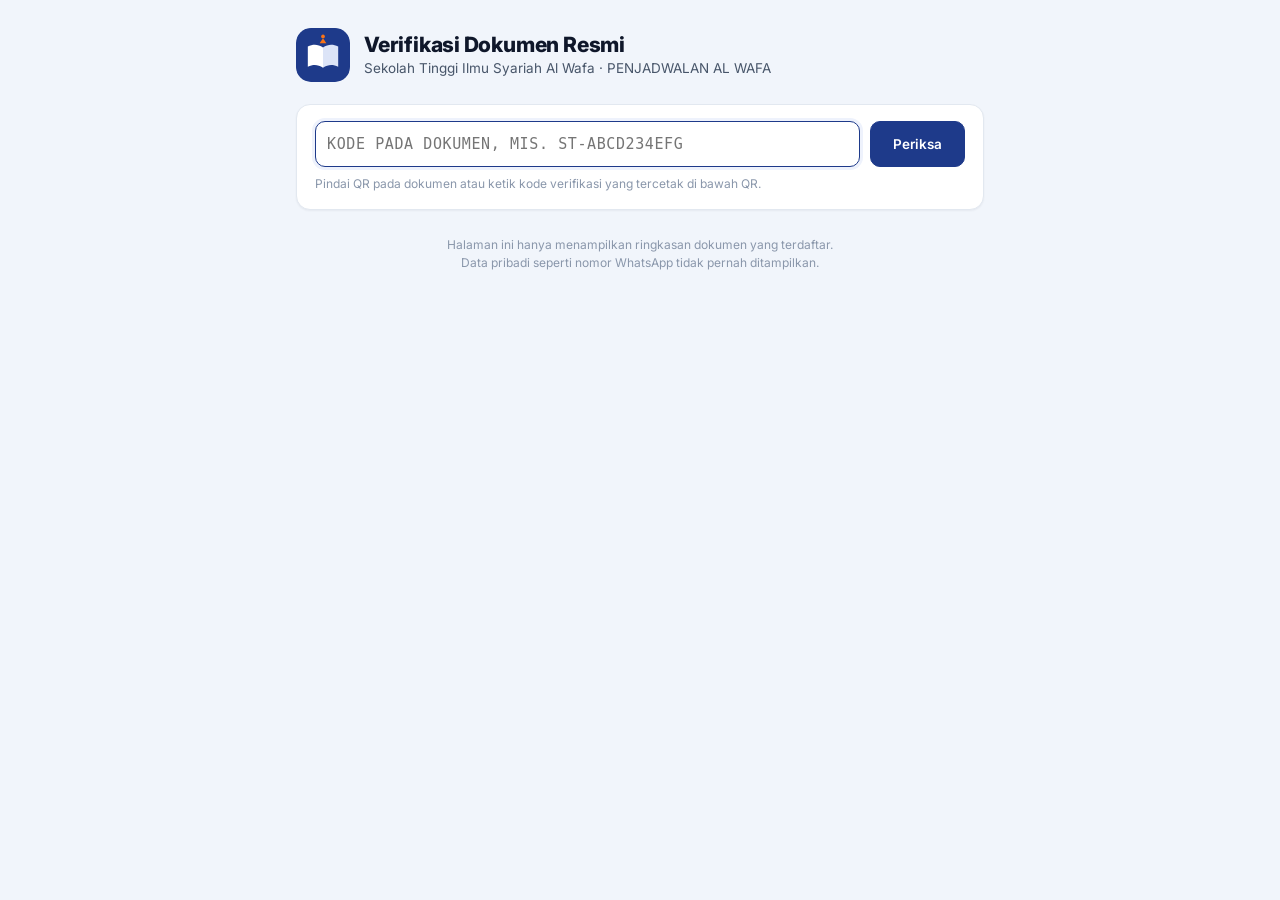
==== verifikasi.html @ 92154227 "Upload pertama PENJADWALAN AL WAFA" ====
<!doctype html>
<html lang="id">
<head>
  <meta charset="utf-8">
  <meta name="viewport" content="width=device-width, initial-scale=1, viewport-fit=cover">
  <title>Verifikasi Dokumen — PENJADWALAN AL WAFA</title>
  <meta name="description" content="Periksa keaslian dokumen resmi Sekolah Tinggi Ilmu Syariah Al Wafa melalui kode QR verifikasi.">
  <meta name="theme-color" content="#1E3A8A">
  <meta name="robots" content="noindex">
  <link rel="icon" href="assets/logo.svg" type="image/svg+xml">
  <link rel="preconnect" href="https://fonts.googleapis.com">
  <link rel="preconnect" href="https://fonts.gstatic.com" crossorigin>
  <link href="https://fonts.googleapis.com/css2?family=Inter:wght@400;500;600;700;800&display=swap" rel="stylesheet">
  <link rel="stylesheet" href="css/style.css?v=1.0.0">
  <script>try { var t = localStorage.getItem('pa:tema'); if (t) document.documentElement.setAttribute('data-theme', t); } catch (e) {}</script>
  <style>
    body { background: var(--bg); min-height: 100vh; }
    .vf-wrap { max-width: 720px; margin: 0 auto; padding: 28px 16px 60px; }
    .vf-head { display: flex; gap: 14px; align-items: center; margin-bottom: 22px; }
    .vf-head .lg { width: 54px; height: 54px; flex: none; border-radius: 15px; overflow: hidden; }
    .vf-head h1 { font-size: 21px; font-weight: 800; letter-spacing: -.01em; }
    .vf-head p { color: var(--text-2); font-size: 13.5px; }
    .vf-form { display: flex; gap: 10px; flex-wrap: wrap; }
    .vf-form .input { flex: 1 1 260px; font-family: ui-monospace, Menlo, monospace; text-transform: uppercase; letter-spacing: .04em; height: 46px; font-size: 15px; }
    .vf-form .btn { height: 46px; padding: 0 22px; }
    .vf-status { display: flex; gap: 16px; align-items: center; padding: 22px; border-radius: 16px; margin-bottom: 16px; }
    .vf-status .bulat { width: 64px; height: 64px; border-radius: 50%; display: grid; place-items: center; flex: none; }
    .vf-status .bulat svg { width: 34px; height: 34px; stroke: currentColor; fill: none; stroke-width: 2.4; stroke-linecap: round; stroke-linejoin: round; }
    .vf-status h2 { font-size: 22px; font-weight: 800; }
    .vf-status.sah { background: var(--ok-bg); border: 1px solid var(--ok-br); } .vf-status.sah .bulat { background: #16A34A; color: #fff; }
    .vf-status.tarik { background: var(--err-bg); border: 1px solid var(--err-br); } .vf-status.tarik .bulat { background: #DC2626; color: #fff; }
    .vf-status.tidak { background: var(--warn-bg); border: 1px solid var(--warn-br); } .vf-status.tidak .bulat { background: #B45309; color: #fff; }
    .vf-dl { display: grid; grid-template-columns: minmax(120px, 34%) 1fr; }
    .vf-dl > div { padding: 11px 16px; border-bottom: 1px solid var(--border); font-size: 14px; }
    .vf-dl > div:nth-child(odd) { color: var(--text-2); font-weight: 600; font-size: 13px; }
    .vf-dl > div:nth-last-child(-n+2) { border-bottom: 0; }
    .vf-hash { font-family: ui-monospace, Menlo, monospace; font-size: 11.5px; word-break: break-all; }
    .vf-drop { border: 2px dashed var(--border-2); border-radius: 14px; padding: 18px; text-align: center; cursor: pointer; transition: border-color .15s, background .15s; }
    .vf-drop:hover, .vf-drop.on { border-color: var(--primary); background: var(--primary-50); }
    .vf-foot { text-align: center; color: var(--text-3); font-size: 12px; margin-top: 26px; }
    @media (max-width: 560px) { .vf-dl { grid-template-columns: 1fr; } .vf-dl > div:nth-child(odd) { padding-bottom: 0; border-bottom: 0; } .vf-status { flex-direction: column; text-align: center; } }
  </style>
</head>
<body>
  <main class="vf-wrap">
    <div class="vf-head">
      <div class="lg" id="vf-logo"></div>
      <div><h1>Verifikasi Dokumen Resmi</h1><p id="vf-inst">Sekolah Tinggi Ilmu Syariah Al Wafa · PENJADWALAN AL WAFA</p></div>
    </div>

    <div class="card card-b" style="margin-bottom:16px">
      <form class="vf-form" id="vf-form" autocomplete="off">
        <label class="sr-only" for="vf-kode">Kode verifikasi</label>
        <input class="input" id="vf-kode" maxlength="40" placeholder="Kode pada dokumen, mis. ST-ABCD234EFG" spellcheck="false" required>
        <button class="btn btn-primary" id="vf-btn" type="submit">Periksa</button>
      </form>
      <p class="help" style="margin-top:8px">Pindai QR pada dokumen atau ketik kode verifikasi yang tercetak di bawah QR.</p>
    </div>

    <div id="vf-hasil" aria-live="polite"></div>

    <p class="vf-foot">Halaman ini hanya menampilkan ringkasan dokumen yang terdaftar.<br>Data pribadi seperti nomor WhatsApp tidak pernah ditampilkan.</p>
  </main>

  <script src="js/config.js?v=1.0.0"></script>
  <script>
  'use strict';
  (function () {
    var $ = function (s) { return document.querySelector(s); };
    var esc = function (s) { return String(s === null || s === undefined ? '' : s).replace(/[&<>"']/g, function (c) { return { '&': '&amp;', '<': '&lt;', '>': '&gt;', '"': '&quot;', "'": '&#39;' }[c]; }); };
    var IK = {
      ok: '<path d="M20 6 9 17l-5-5"/>', x: '<path d="M18 6 6 18M6 6l12 12"/>', q: '<circle cx="12" cy="12" r="9"/><path d="M9.1 9a3 3 0 0 1 5.8 1c0 2-3 3-3 3M12 17h.01"/>'
    };
    var BULAN = ['Januari', 'Februari', 'Maret', 'April', 'Mei', 'Juni', 'Juli', 'Agustus', 'September', 'Oktober', 'November', 'Desember'];
    var JENIS = { SURAT_TUGAS: 'Surat Tugas Mengajar', JADWAL_KELAS: 'Jadwal Perkuliahan Kelas', JADWAL_DOSEN: 'Jadwal Mengajar Dosen', JADWAL_SELURUH: 'Seluruh Jadwal Perkuliahan', UJIAN: 'Jadwal Ujian', ABSENSI: 'Absensi Mahasiswa', DAFTAR_HADIR: 'Daftar Hadir', PENERIMA_KITAB: 'Absensi Penerima Kitab', KALENDER: 'Kalender Akademik', TEMPLATE: 'Dokumen Template', DOKUMEN: 'Dokumen' };
    var LABEL = { dosen: 'Nama dosen', nidn: 'NIDN', prodi: 'Program studi', kelas: 'Kelas', semester: 'Semester', rombel_label: 'Rombongan belajar', kegiatan: 'Kegiatan', tanggal: 'Tanggal', jumlah: 'Jumlah', pola: 'Pola jam', jenis_ujian: 'Jenis ujian', template: 'Template' };
    var LOGO = '<svg viewBox="0 0 64 64" width="100%" height="100%" aria-hidden="true"><rect width="64" height="64" rx="16" fill="#1E3A8A"/><path d="M14 22c6-3 12-3 18 1v24c-6-4-12-4-18-1z" fill="#fff"/><path d="M50 22c-6-3-12-3-18 1v24c6-4 12-4 18-1z" fill="#DCE4F7"/><path d="M32 12l4 6h-8z" fill="#F97316"/><circle cx="32" cy="10" r="2.2" fill="#F97316"/></svg>';
    $('#vf-logo').innerHTML = LOGO;
    var url = (window.APP_CONFIG && window.APP_CONFIG.GAS_URL) || '', siap = /^https:\/\//.test(url) && !/GANTI|XXXX/.test(url), data = null;

    function ikon(n) { return '<svg viewBox="0 0 24 24" aria-hidden="true">' + IK[n] + '</svg>'; }
    function tglId(s) { if (!s) return '—'; var p = String(s).split('T'), d = p[0].split('-'); if (d.length < 3) return esc(s); var j = (p[1] || '').slice(0, 5).replace(':', '.'); return +d[2] + ' ' + BULAN[+d[1] - 1] + ' ' + d[0] + (j ? ', ' + j + ' WIB' : ''); }
    function perLabel(k) { var p = String(k || '').split(' '); return p.length === 2 ? p[1] + ' ' + p[0] : esc(k); }

    async function periksa(kode) {
      kode = String(kode || '').toUpperCase().replace(/[^A-Z0-9-]/g, '').slice(0, 40);
      var hasil = $('#vf-hasil');
      if (kode.length < 8) { hasil.innerHTML = '<div class="alert warn"><div>Kode verifikasi terlalu pendek. Periksa kembali kode pada dokumen.</div></div>'; return; }
      if (!siap) { hasil.innerHTML = '<div class="alert err"><div>Halaman verifikasi belum dikonfigurasi (GAS_URL di js/config.js).</div></div>'; return; }
      var btn = $('#vf-btn'); btn.disabled = true; btn.textContent = 'Memeriksa…';
      hasil.innerHTML = '<div class="card"><div class="empty"><div class="spin"></div><div>Memeriksa ke server…</div></div></div>';
      var r;
      try {
        var res = await fetch(url, { method: 'POST', headers: { 'Content-Type': 'text/plain;charset=utf-8' }, body: JSON.stringify({ action: 'verif.cek', data: { kode: kode } }), redirect: 'follow' });
        r = JSON.parse(await res.text());
      } catch (e) { r = { success: false, code: 'NET', message: 'Tidak dapat terhubung ke server. Periksa koneksi internet lalu coba lagi.' }; }
      btn.disabled = false; btn.textContent = 'Periksa';
      try { history.replaceState(null, '', location.pathname + '?k=' + encodeURIComponent(kode)); } catch (e) {}
      if (!r.success) {
        data = null;
        hasil.innerHTML = r.code === 'NET' ? '<div class="alert err"><div>' + esc(r.message) + '</div></div>' :
          '<div class="vf-status tidak"><div class="bulat">' + ikon('q') + '</div><div><h2>Tidak terdaftar</h2><p>' + esc(r.message) + '</p><p class="muted" style="margin-top:6px;font-size:13px">Bila dokumen ini Anda terima sebagai dokumen resmi, hubungi Bagian Administrasi Akademik untuk konfirmasi.</p></div></div>';
        return;
      }
      data = r.data;
      var d = r.data, tarik = d.status === 'DITARIK';
      if (d.instansi) $('#vf-inst').textContent = d.instansi + ' · ' + (d.aplikasi || 'PENJADWALAN AL WAFA');
      var baris = [['Jenis dokumen', esc(JENIS[d.jenis] || d.jenis)], ['Judul', '<b>' + esc(d.judul) + '</b>']];
      if (d.nomor) baris.push(['Nomor', '<span class="mono">' + esc(d.nomor) + '</span>']);
      baris.push(['Periode akademik', esc(perLabel(d.periode))], ['Diterbitkan', esc(tglId(d.dibuat))]);
      Object.keys(d.ringkasan || {}).forEach(function (k) { if (LABEL[k] && d.ringkasan[k] !== '') baris.push([LABEL[k], esc(d.ringkasan[k])]); });
      baris.push(['Kode verifikasi', '<span class="mono">' + esc(d.kode) + '</span>']);
      if (d.hash) baris.push(['Sidik berkas (SHA-256)', '<span class="vf-hash">' + esc(d.hash) + '</span>']);
      hasil.innerHTML = '<div class="vf-status ' + (tarik ? 'tarik' : 'sah') + '"><div class="bulat">' + ikon(tarik ? 'x' : 'ok') + '</div><div><h2>' + (tarik ? 'Dokumen DITARIK — tidak berlaku' : 'Dokumen SAH &amp; terdaftar') + '</h2><p>' +
        (tarik ? 'Dokumen ini pernah diterbitkan tetapi telah ditarik oleh penerbit. Jangan gunakan sebagai dasar keputusan.' : 'Dokumen ini diterbitkan resmi oleh ' + esc(d.instansi || 'Sekolah Tinggi Ilmu Syariah Al Wafa') + ' dan tercatat di sistem.') + '</p></div></div>' +
        '<div class="card" style="margin-bottom:16px"><div class="vf-dl">' + baris.map(function (b) { return '<div>' + b[0] + '</div><div>' + b[1] + '</div>'; }).join('') + '</div></div>' +
        (d.hash ? '<div class="card card-b"><b>Cocokkan berkas PDF (opsional)</b><p class="muted" style="font-size:13px;margin:4px 0 12px">Pilih berkas PDF yang Anda terima. Berkas dibaca di perangkat Anda saja (tidak diunggah) dan sidiknya dibandingkan dengan catatan resmi.</p>' +
          '<label class="vf-drop" id="vf-drop"><input type="file" id="vf-file" accept="application/pdf" hidden><span id="vf-drop-t">Klik atau seret berkas PDF ke sini</span></label><div id="vf-cocok" style="margin-top:12px"></div></div>' : '');
      if (d.hash) pasangCocok();
    }

    function pasangCocok() {
      var drop = $('#vf-drop'), inp = $('#vf-file');
      inp.onchange = function () { if (inp.files[0]) cocokkan(inp.files[0]); };
      ['dragenter', 'dragover'].forEach(function (ev) { drop.addEventListener(ev, function (e) { e.preventDefault(); drop.classList.add('on'); }); });
      ['dragleave', 'drop'].forEach(function (ev) { drop.addEventListener(ev, function (e) { e.preventDefault(); drop.classList.remove('on'); }); });
      drop.addEventListener('drop', function (e) { var f = e.dataTransfer.files[0]; if (f) cocokkan(f); });
    }
    async function cocokkan(f) {
      var out = $('#vf-cocok');
      if (!window.crypto || !crypto.subtle) { out.innerHTML = '<div class="alert warn"><div>Peramban ini tidak mendukung pemeriksaan sidik berkas.</div></div>'; return; }
      out.innerHTML = '<span class="spin spin-sm"></span> Menghitung sidik…';
      var buf = await f.arrayBuffer(), h = await crypto.subtle.digest('SHA-256', buf);
      var hex = Array.prototype.map.call(new Uint8Array(h), function (b) { return ('0' + b.toString(16)).slice(-2); }).join('');
      var sama = data && hex === String(data.hash).toLowerCase();
      out.innerHTML = sama ? '<div class="alert ok"><div><b>Berkas identik dengan dokumen resmi.</b><br><span class="vf-hash">' + hex + '</span></div></div>'
        : '<div class="alert err"><div><b>Berkas tidak identik.</b> Isi berkas berbeda dari dokumen resmi yang tercatat (mungkin sudah diubah, dicetak ulang, atau versi lain).<br><span class="vf-hash">' + hex + '</span></div></div>';
      $('#vf-drop-t').textContent = f.name;
    }

    $('#vf-form').addEventListener('submit', function (e) { e.preventDefault(); periksa($('#vf-kode').value); });
    var k = new URLSearchParams(location.search).get('k');
    if (k) { $('#vf-kode').value = k; periksa(k); } else $('#vf-kode').focus();
  })();
  </script>
</body>
</html>
---- css/style.css ----
/* =====================================================================
   PENJADWALAN AL WAFA — Sistem Desain
   Biru tua utama (#1E3A8A), aksen oranye logo, mode terang & gelap.
   ===================================================================== */
:root {
  --primary: #1E3A8A; --primary-h: #172F6E; --primary-2: #2B4BA8; --primary-50: #EEF2FC; --primary-100: #DCE4F7; --on-primary: #FFFFFF;
  --accent: #F97316; --accent-h: #EA580C; --accent-50: #FFF4EB; --accent-100: #FFE2C9;
  --bg: #F1F5FB; --surface: #FFFFFF; --surface-2: #F7F9FC; --surface-3: #EEF2F8;
  --border: #E2E8F0; --border-2: #CBD5E1;
  --text: #0F172A; --text-2: #475569; --text-3: #8A97AB;
  --ok: #15803D; --ok-bg: #DCFCE7; --ok-br: #86EFAC;
  --warn: #B45309; --warn-bg: #FEF3C7; --warn-br: #FCD34D;
  --err: #B91C1C; --err-bg: #FEE2E2; --err-br: #FCA5A5;
  --info: #1D4ED8; --info-bg: #DBEAFE;
  --radius: 14px; --radius-sm: 9px; --radius-xs: 6px;
  --shadow-sm: 0 1px 2px rgba(15, 23, 42, .05);
  --shadow: 0 1px 2px rgba(15, 23, 42, .05), 0 2px 8px rgba(15, 23, 42, .05);
  --shadow-lg: 0 10px 40px rgba(15, 23, 42, .18);
  --sb-w: 264px; --tb-h: 62px;
  --font: 'Inter', system-ui, -apple-system, 'Segoe UI', Roboto, sans-serif;
  --arab: 'Amiri', 'Noto Naskh Arabic', 'Traditional Arabic', serif;
  color-scheme: light;
}
@media (prefers-color-scheme: dark) {
  :root:not([data-theme="light"]) {
    --primary: #6E8EF5; --primary-h: #89A3F7; --primary-2: #5B7BE8; --primary-50: #1A2440; --primary-100: #22305A; --on-primary: #0B1020;
    --accent: #FB923C; --accent-h: #FDBA74; --accent-50: #2A1D12; --accent-100: #3A2617;
    --bg: #0B1120; --surface: #121A2C; --surface-2: #161F33; --surface-3: #1C273E;
    --border: #253149; --border-2: #33415E;
    --text: #E5EAF3; --text-2: #A8B3C7; --text-3: #6E7B93;
    --ok: #4ADE80; --ok-bg: #12301F; --ok-br: #1F6B3C; --warn: #FBBF24; --warn-bg: #33270C; --warn-br: #6B5112; --err: #F87171; --err-bg: #3A1515; --err-br: #7F2A2A; --info: #93B4FF; --info-bg: #1A2747;
    --shadow: 0 1px 2px rgba(0, 0, 0, .3), 0 2px 8px rgba(0, 0, 0, .25); --shadow-lg: 0 10px 40px rgba(0, 0, 0, .55);
    color-scheme: dark;
  }
}
:root[data-theme="dark"] {
  --primary: #6E8EF5; --primary-h: #89A3F7; --primary-2: #5B7BE8; --primary-50: #1A2440; --primary-100: #22305A; --on-primary: #0B1020;
  --accent: #FB923C; --accent-h: #FDBA74; --accent-50: #2A1D12; --accent-100: #3A2617;
  --bg: #0B1120; --surface: #121A2C; --surface-2: #161F33; --surface-3: #1C273E;
  --border: #253149; --border-2: #33415E;
  --text: #E5EAF3; --text-2: #A8B3C7; --text-3: #6E7B93;
  --ok: #4ADE80; --ok-bg: #12301F; --ok-br: #1F6B3C; --warn: #FBBF24; --warn-bg: #33270C; --warn-br: #6B5112; --err: #F87171; --err-bg: #3A1515; --err-br: #7F2A2A; --info: #93B4FF; --info-bg: #1A2747;
  --shadow: 0 1px 2px rgba(0, 0, 0, .3), 0 2px 8px rgba(0, 0, 0, .25); --shadow-lg: 0 10px 40px rgba(0, 0, 0, .55);
  color-scheme: dark;
}

*, *::before, *::after { box-sizing: border-box; }
html, body { margin: 0; padding: 0; }
body { font-family: var(--font); font-size: 14px; line-height: 1.5; color: var(--text); background: var(--bg); -webkit-font-smoothing: antialiased; overflow-x: hidden; }
a { color: var(--primary); text-decoration: none; }
a:hover { text-decoration: underline; }
h1, h2, h3, h4 { margin: 0; line-height: 1.25; letter-spacing: -.01em; }
p { margin: 0; }
button, input, select, textarea { font: inherit; color: inherit; }
img, svg { vertical-align: middle; }
.arab, [lang="ar"] { font-family: var(--arab); direction: rtl; unicode-bidi: isolate; font-size: 1.08em; }
.mono { font-family: ui-monospace, 'SFMono-Regular', Menlo, Consolas, monospace; font-size: .92em; }
.muted { color: var(--text-2); } .faint { color: var(--text-3); }
.hidden { display: none !important; }
.nowrap { white-space: nowrap; }
.right { text-align: right; } .center { text-align: center; }
.ic { width: 18px; height: 18px; flex: none; stroke: currentColor; fill: none; stroke-width: 1.9; stroke-linecap: round; stroke-linejoin: round; }
.ic-sm { width: 15px; height: 15px; } .ic-lg { width: 22px; height: 22px; }
.sr-only { position: absolute; width: 1px; height: 1px; overflow: hidden; clip: rect(0 0 0 0); }

/* ---------------- Splash & Login ---------------- */
#splash { position: fixed; inset: 0; display: grid; place-items: center; background: var(--bg); z-index: 200; }
.splash-in { text-align: center; color: var(--text-2); }
.spin { width: 34px; height: 34px; border-radius: 50%; border: 3px solid var(--primary-100); border-top-color: var(--primary); animation: spin .8s linear infinite; margin: 0 auto 14px; }
.spin-sm { width: 16px; height: 16px; border-width: 2px; margin: 0; display: inline-block; vertical-align: -3px; }
@keyframes spin { to { transform: rotate(360deg); } }

#login { position: fixed; inset: 0; display: flex; align-items: center; background: #24407e url('../assets/login-bg.jpg') center right / cover no-repeat; overflow: auto; }
#login::before { content: ''; position: absolute; inset: 0; background: linear-gradient(90deg, rgba(15, 30, 70, .55), rgba(15, 30, 70, .05) 60%); }
.login-card { position: relative; width: min(430px, calc(100% - 32px)); margin: 24px 6vw; padding: 34px 30px 26px; border-radius: 28px; background: rgba(244, 246, 250, .90); backdrop-filter: blur(14px); -webkit-backdrop-filter: blur(14px); box-shadow: 0 20px 60px rgba(10, 20, 50, .35); text-align: center; color: #0F172A; }
.login-logo { width: 66px; height: 66px; border-radius: 18px; margin: 0 auto 14px; background: linear-gradient(160deg, #2747A8, #1E3A8A); display: grid; place-items: center; box-shadow: 0 8px 20px rgba(30, 58, 138, .35); border: 3px solid #fff; overflow: hidden; }
.login-logo img { width: 100%; height: 100%; object-fit: cover; }
.login-logo .ic { width: 32px; height: 32px; color: #fff; }
.login-pill { display: inline-flex; gap: 8px; align-items: center; padding: 5px 14px; border-radius: 99px; background: #fff; font-size: 11.5px; font-weight: 600; letter-spacing: .06em; color: #1F2937; }
.login-pill i { width: 7px; height: 7px; border-radius: 50%; background: #10B981; }
.login-card h1 { margin: 12px 0 4px; font-size: 27px; font-weight: 800; letter-spacing: -.02em; color: #0F172A; }
.login-card .sub { color: #334155; margin-bottom: 22px; }
.login-field { position: relative; margin-bottom: 14px; }
.login-field .ic { position: absolute; left: 18px; top: 50%; transform: translateY(-50%); color: #64748B; }
.login-field input { width: 100%; height: 54px; border-radius: 99px; border: 1px solid #E2E8F0; background: #fff; padding: 0 50px; font-size: 15px; color: #0F172A; outline: none; transition: border .15s, box-shadow .15s; }
.login-field input:focus { border-color: #2563EB; box-shadow: 0 0 0 4px rgba(37, 99, 235, .15); }
.login-eye { position: absolute; right: 12px; top: 50%; transform: translateY(-50%); background: none; border: 0; padding: 6px; color: #64748B; cursor: pointer; }
.login-row { display: flex; justify-content: space-between; align-items: center; font-size: 13px; margin: 4px 4px 18px; color: #334155; }
.login-row label { display: flex; gap: 8px; align-items: center; cursor: pointer; }
.login-row a { font-weight: 600; color: #1E3A8A; }
.login-btn { width: 100%; height: 54px; border: 0; border-radius: 99px; background: #1D5BD8; color: #fff; font-size: 16px; font-weight: 700; display: flex; align-items: center; justify-content: center; gap: 8px; cursor: pointer; box-shadow: 0 8px 22px rgba(29, 91, 216, .35); transition: transform .1s, background .15s; }
.login-btn:hover { background: #174BB4; } .login-btn:active { transform: scale(.99); } .login-btn:disabled { opacity: .7; cursor: wait; }
.login-msg { min-height: 20px; margin: 10px 0 0; font-size: 13px; color: #B91C1C; }
.login-foot { border-top: 1px solid #E2E8F0; margin-top: 20px; padding-top: 16px; font-size: 12.5px; color: #475569; }
.login-foot b { font-weight: 500; color: #1F2937; }

/* ---------------- Shell ---------------- */
#shell { min-height: 100vh; }
#sidebar { position: fixed; top: 0; left: 0; bottom: 0; width: var(--sb-w); background: var(--surface); border-right: 1px solid var(--border); display: flex; flex-direction: column; z-index: 40; transition: transform .2s ease, width .2s ease; }
.sb-brand { display: flex; align-items: center; gap: 11px; height: 72px; padding: 0 16px 0 18px; border-bottom: 1px solid var(--border); flex: none; }
.sb-logo { width: 40px; height: 40px; border-radius: 11px; background: var(--primary); color: #fff; display: grid; place-items: center; flex: none; overflow: hidden; }
.sb-logo img { width: 100%; height: 100%; object-fit: cover; }
.sb-logo .ic { width: 22px; height: 22px; }
.sb-title { line-height: 1.15; min-width: 0; }
.sb-title b { display: block; font-size: 15px; font-weight: 800; color: var(--primary); letter-spacing: -.01em; }
.sb-title span { font-size: 11.5px; color: var(--text-2); }
.sb-toggle { margin-left: auto; }
.sb-nav { flex: 1; overflow-y: auto; padding: 12px 12px 20px; scrollbar-width: thin; }
.sb-agenda { display: flex; align-items: center; gap: 10px; padding: 11px 12px; border-radius: 11px; background: var(--accent-50); color: var(--accent-h); font-weight: 600; margin-bottom: 8px; cursor: pointer; border: 1px solid transparent; width: 100%; text-align: left; }
.sb-agenda.on { border-color: var(--accent); }
.sb-agenda .cnt { margin-left: auto; min-width: 22px; height: 22px; border-radius: 11px; background: #C2410C; color: #fff; font-size: 11.5px; display: grid; place-items: center; padding: 0 6px; }
.sb-group { font-size: 11px; font-weight: 700; letter-spacing: .08em; color: var(--text-3); padding: 16px 10px 6px; text-transform: uppercase; }
.sb-item { display: flex; align-items: center; gap: 11px; width: 100%; padding: 9px 12px; border: 0; background: none; border-radius: 10px; color: var(--text); cursor: pointer; text-align: left; font-size: 14px; }
.sb-item:hover { background: var(--surface-3); }
.sb-item.on { background: var(--primary-50); color: var(--primary); font-weight: 600; }
.sb-item .chev { margin-left: auto; transition: transform .15s; }
.sb-item.open .chev { transform: rotate(180deg); }
.sb-sub { display: none; padding: 2px 0 4px 30px; }
.sb-sub.open { display: block; }
.sb-sub .sb-item { padding: 7px 12px; font-size: 13.5px; color: var(--text-2); }
.sb-sub .sb-item.on { color: var(--primary); }
.sb-foot { border-top: 1px solid var(--border); padding: 12px 14px; display: flex; gap: 10px; align-items: center; font-size: 13px; flex: none; }
.avatar { width: 36px; height: 36px; border-radius: 50%; background: var(--primary-100); color: var(--primary); display: grid; place-items: center; font-weight: 700; font-size: 13px; flex: none; }
.avatar.dark { background: var(--primary); color: var(--on-primary); }
#scrim { display: none; position: fixed; inset: 0; background: rgba(15, 23, 42, .45); z-index: 35; }

#topbar { position: sticky; top: 0; z-index: 30; margin-left: var(--sb-w); height: var(--tb-h); background: color-mix(in srgb, var(--surface) 92%, transparent); backdrop-filter: blur(8px); border-bottom: 1px solid var(--border); display: flex; align-items: center; gap: 12px; padding: 0 20px; transition: margin-left .2s; }
#tb-burger.tb-burger { display: none; }
.tb-per { display: flex; gap: 8px; align-items: center; min-width: 0; flex: 0 1 auto; }
.per-badge { display: inline-flex; align-items: center; gap: 7px; height: 32px; padding: 0 14px; border-radius: 99px; font-size: 12.5px; font-weight: 600; white-space: nowrap; }
.per-badge.run { background: var(--primary); color: var(--on-primary); }
.per-badge.prep { background: var(--accent-50); color: var(--accent-h); border: 1px solid var(--accent); }
.per-badge i { width: 6px; height: 6px; border-radius: 50%; background: currentColor; opacity: .8; }
.tb-search { position: relative; flex: 1 1 220px; min-width: 180px; max-width: 420px; margin-left: auto; }
.tb-search input { width: 100%; height: 38px; border-radius: 10px; border: 1px solid var(--border); background: var(--surface-2); padding: 0 44px 0 38px; outline: none; }
.tb-search input:focus { border-color: var(--primary); background: var(--surface); }
.tb-search > .ic { position: absolute; left: 12px; top: 10px; color: var(--text-3); }
.tb-search kbd { position: absolute; right: 9px; top: 9px; font-size: 11px; border: 1px solid var(--border); border-radius: 5px; padding: 0 5px; color: var(--text-3); background: var(--surface); }
.search-res { position: absolute; top: 44px; left: 0; right: 0; background: var(--surface); border: 1px solid var(--border); border-radius: 12px; box-shadow: var(--shadow-lg); max-height: 60vh; overflow: auto; padding: 6px; z-index: 60; }
.search-res button { display: flex; gap: 10px; width: 100%; padding: 8px 10px; border: 0; background: none; text-align: left; border-radius: 8px; cursor: pointer; align-items: center; }
.search-res button:hover, .search-res button.sel { background: var(--primary-50); }
.search-res small { color: var(--text-3); }
.tb-act { display: flex; align-items: center; gap: 6px; }
.icon-btn { position: relative; width: 38px; height: 38px; border-radius: 10px; border: 0; background: none; color: var(--text-2); display: grid; place-items: center; cursor: pointer; flex: none; }
.icon-btn:hover { background: var(--surface-3); color: var(--text); }
.icon-btn .dot { position: absolute; top: 3px; right: 2px; min-width: 18px; height: 18px; border-radius: 9px; background: #C2410C; color: #fff; font-size: 10.5px; font-weight: 700; display: grid; place-items: center; padding: 0 4px; border: 2px solid var(--surface); }
.tb-user { display: flex; align-items: center; gap: 10px; padding-left: 10px; margin-left: 4px; border-left: 1px solid var(--border); }
.tb-user .nm { line-height: 1.15; font-size: 13px; min-width: 0; max-width: 190px; }
.tb-user .nm b { display: block; font-weight: 600; white-space: nowrap; overflow: hidden; text-overflow: ellipsis; }
.role-badge { display: inline-block; font-size: 10.5px; font-weight: 600; padding: 1px 7px; border-radius: 5px; background: var(--ok-bg); color: var(--ok); margin-top: 2px; }
.role-badge.user { background: var(--info-bg); color: var(--info); }

#main { margin-left: var(--sb-w); padding: 18px 24px 80px; transition: margin-left .2s; min-width: 0; }
.page { display: none; max-width: 1640px; margin: 0 auto; animation: fade .14s ease; }
.page.on { display: block; }
@keyframes fade { from { opacity: .4; } to { opacity: 1; } }

body.sb-mini { --sb-w: 76px; }
body.sb-mini .sb-title, body.sb-mini .sb-group, body.sb-mini .sb-item span, body.sb-mini .sb-item .chev, body.sb-mini .sb-agenda span, body.sb-mini .sb-sub, body.sb-mini .sb-foot .nm { display: none; }
body.sb-mini .sb-item, body.sb-mini .sb-agenda { justify-content: center; padding: 10px; }
body.sb-mini .sb-brand { padding: 0 14px; }
body.sb-mini .sb-toggle { margin: 0; }
body.sb-mini .sb-agenda .cnt { position: absolute; margin: -22px 0 0 22px; min-width: 18px; height: 18px; font-size: 10px; }
body.sb-mini .sb-agenda { position: relative; }

/* ---------------- Page header ---------------- */
.crumb { display: flex; flex-wrap: wrap; gap: 6px; align-items: center; font-size: 12.5px; color: var(--text-2); margin-bottom: 6px; }
.crumb b { color: var(--primary); font-weight: 600; }
.crumb .ic { width: 13px; height: 13px; color: var(--text-3); }
.ph { display: flex; flex-wrap: wrap; align-items: flex-start; gap: 14px 18px; margin-bottom: 16px; }
.ph-t { flex: 1 1 360px; min-width: 0; }
.ph h1 { font-size: 26px; font-weight: 800; display: flex; flex-wrap: wrap; gap: 8px 12px; align-items: center; }
.ph .desc { color: var(--text-2); margin-top: 4px; max-width: 820px; }
.ph-a { display: flex; flex-wrap: wrap; gap: 8px; align-items: center; justify-content: flex-end; }

/* ---------------- Buttons ---------------- */
.btn { display: inline-flex; align-items: center; justify-content: center; gap: 7px; height: 38px; padding: 0 14px; border-radius: 10px; border: 1px solid var(--border-2); background: var(--surface); color: var(--text); font-weight: 600; font-size: 13.5px; cursor: pointer; white-space: nowrap; transition: background .12s, border-color .12s, transform .05s; text-decoration: none !important; }
.btn:hover { background: var(--surface-3); }
.btn:active { transform: translateY(1px); }
.btn:disabled, .btn.dis { opacity: .5; cursor: not-allowed; pointer-events: none; }
.btn-primary { background: var(--primary); border-color: var(--primary); color: var(--on-primary); }
.btn-primary:hover { background: var(--primary-h); border-color: var(--primary-h); }
.btn-accent { background: var(--accent); border-color: var(--accent); color: #fff; }
.btn-accent:hover { background: var(--accent-h); border-color: var(--accent-h); }
.btn-ok { background: #15803D; border-color: #15803D; color: #fff; } .btn-ok:hover { background: #166534; }
.btn-danger { background: var(--surface); border-color: var(--err-br); color: var(--err); } .btn-danger:hover { background: var(--err-bg); }
.btn-ghost { background: none; border-color: transparent; } .btn-ghost:hover { background: var(--surface-3); }
.btn-soft { background: var(--primary-50); border-color: transparent; color: var(--primary); } .btn-soft:hover { background: var(--primary-100); }
.btn-sm { height: 31px; padding: 0 10px; font-size: 12.5px; border-radius: 8px; gap: 5px; }
.btn-xs { height: 26px; padding: 0 8px; font-size: 12px; border-radius: 7px; gap: 4px; }
.btn-icon { width: 38px; padding: 0; } .btn-sm.btn-icon { width: 31px; } .btn-xs.btn-icon { width: 26px; }
.btn .cnt { background: var(--accent); color: #fff; border-radius: 99px; padding: 0 7px; font-size: 11px; line-height: 18px; }
.link-btn { background: none; border: 0; padding: 0; color: var(--primary); font-weight: 600; cursor: pointer; font-size: inherit; }
.link-btn:hover { text-decoration: underline; }

/* ---------------- Cards & KPI ---------------- */
.card { background: var(--surface); border: 1px solid var(--border); border-radius: var(--radius); box-shadow: var(--shadow-sm); }
.card-b { padding: 16px 18px; }
.card-h { display: flex; flex-wrap: wrap; gap: 10px; align-items: center; padding: 14px 18px; border-bottom: 1px solid var(--border); }
.card-h h3 { font-size: 15.5px; font-weight: 700; display: flex; align-items: center; gap: 8px; }
.card-h .sub { font-size: 12.5px; color: var(--text-2); width: 100%; margin-top: -6px; }
.card-h .sp { flex: 1; }
.stack { display: grid; gap: 16px; }
.row { display: flex; flex-wrap: wrap; gap: 10px; align-items: center; }
.row.gap-s { gap: 6px; } .sp { flex: 1; }
.grid2 { display: grid; grid-template-columns: repeat(auto-fit, minmax(min(100%, 420px), 1fr)); gap: 16px; }
.grid3 { display: grid; grid-template-columns: repeat(auto-fit, minmax(min(100%, 300px), 1fr)); gap: 16px; }
.kpis { display: grid; grid-template-columns: repeat(auto-fit, minmax(min(100%, 210px), 1fr)); gap: 14px; margin-bottom: 16px; }
.kpi { position: relative; padding: 15px 17px; background: var(--surface); border: 1px solid var(--border); border-radius: var(--radius); box-shadow: var(--shadow-sm); min-width: 0; }
.kpi.click { cursor: pointer; } .kpi.click:hover { border-color: var(--primary-100); }
.kpi .lb { font-size: 11.5px; font-weight: 700; letter-spacing: .06em; text-transform: uppercase; color: var(--text-2); padding-right: 44px; }
.kpi .vl { font-size: 30px; font-weight: 800; letter-spacing: -.02em; margin: 6px 0 2px; display: flex; align-items: baseline; gap: 8px; flex-wrap: wrap; }
.kpi .vl small { font-size: 13px; font-weight: 500; color: var(--text-2); }
.kpi .ft { font-size: 12.5px; color: var(--text-2); }
.kpi .ik { position: absolute; top: 14px; right: 14px; width: 38px; height: 38px; border-radius: 10px; display: grid; place-items: center; background: var(--primary-50); color: var(--primary); }
.kpi.ok .ik { background: var(--ok-bg); color: var(--ok); } .kpi.ok .lb { color: var(--ok); }
.kpi.warn .ik { background: var(--warn-bg); color: var(--warn); } .kpi.warn .lb { color: var(--warn); }
.kpi.err .ik { background: var(--err-bg); color: var(--err); } .kpi.err .lb { color: var(--err); }
.kpi.orange .ik { background: var(--accent-50); color: var(--accent-h); }
.bar { height: 7px; border-radius: 9px; background: var(--surface-3); overflow: hidden; margin-top: 8px; }
.bar > i { display: block; height: 100%; border-radius: 9px; background: var(--primary); }
.bar.ok > i { background: #15803D; } .bar.warn > i { background: var(--accent); } .bar.err > i { background: var(--err); }

/* ---------------- Badges / chips ---------------- */
.badge { display: inline-flex; align-items: center; gap: 5px; height: 22px; padding: 0 9px; border-radius: 99px; font-size: 11.5px; font-weight: 600; background: var(--surface-3); color: var(--text-2); white-space: nowrap; vertical-align: middle; }
.badge.ok { background: var(--ok-bg); color: var(--ok); } .badge.warn { background: var(--warn-bg); color: var(--warn); } .badge.err { background: var(--err-bg); color: var(--err); }
.badge.info { background: var(--info-bg); color: var(--info); } .badge.navy { background: var(--primary); color: var(--on-primary); } .badge.orange { background: var(--accent-50); color: var(--accent-h); }
.badge.sq { border-radius: 6px; } .badge.dot::before { content: ''; width: 6px; height: 6px; border-radius: 50%; background: currentColor; }
.chip { display: inline-flex; align-items: center; gap: 6px; height: 30px; padding: 0 12px; border-radius: 99px; border: 1px solid var(--border-2); background: var(--surface); font-size: 13px; cursor: pointer; white-space: nowrap; }
.chip.on { background: var(--primary); border-color: var(--primary); color: var(--on-primary); font-weight: 600; }
.chip small { opacity: .75; }
.chip .x { border: 0; background: none; padding: 0; margin-right: -4px; cursor: pointer; color: inherit; display: grid; }
.kls { display: inline-flex; align-items: center; gap: 5px; height: 22px; padding: 0 8px; border-radius: 6px; font-size: 11.5px; font-weight: 600; white-space: nowrap; background: var(--primary-50); color: var(--primary); }
.dotc { width: 9px; height: 9px; border-radius: 50%; display: inline-block; flex: none; }

/* ---------------- Forms ---------------- */
.field { display: grid; gap: 5px; min-width: 0; }
.field > label, .lbl { font-size: 12.5px; font-weight: 600; color: var(--text-2); }
.input, select.input, textarea.input { width: 100%; min-height: 38px; border-radius: 10px; border: 1px solid var(--border-2); background: var(--surface); padding: 7px 11px; outline: none; transition: border-color .12s, box-shadow .12s; }
select.input { padding-right: 28px; }
textarea.input { min-height: 80px; resize: vertical; line-height: 1.45; }
.input:focus { border-color: var(--primary); box-shadow: 0 0 0 3px var(--primary-50); }
.input.sm { min-height: 31px; padding: 4px 9px; font-size: 13px; border-radius: 8px; }
.input.err { border-color: var(--err); }
.input-ic { position: relative; } .input-ic > .ic { position: absolute; left: 11px; top: 10px; color: var(--text-3); pointer-events: none; } .input-ic .input { padding-left: 36px; }
.fgrid { display: grid; grid-template-columns: repeat(auto-fit, minmax(min(100%, 190px), 1fr)); gap: 12px; }
.fgrid.c2 { grid-template-columns: repeat(auto-fit, minmax(min(100%, 280px), 1fr)); }
.help { font-size: 12px; color: var(--text-3); }
.chk { display: inline-flex; align-items: center; gap: 8px; cursor: pointer; user-select: none; }
.chk input { width: 17px; height: 17px; accent-color: var(--primary); cursor: pointer; margin: 0; }
.seg { display: inline-flex; padding: 3px; border-radius: 11px; background: var(--surface-3); gap: 2px; flex-wrap: wrap; }
.seg button { border: 0; background: none; padding: 6px 13px; border-radius: 8px; font-size: 13px; font-weight: 600; color: var(--text-2); cursor: pointer; white-space: nowrap; }
.seg button.on { background: var(--surface); color: var(--primary); box-shadow: var(--shadow-sm); }
.seg button small { font-weight: 500; opacity: .8; }
.switch { position: relative; display: inline-block; width: 44px; height: 24px; flex: none; }
.switch input { opacity: 0; width: 0; height: 0; }
.switch i { position: absolute; inset: 0; background: var(--border-2); border-radius: 24px; transition: .2s; cursor: pointer; }
.switch i::before { content: ''; position: absolute; width: 18px; height: 18px; left: 3px; top: 3px; background: #fff; border-radius: 50%; transition: .2s; box-shadow: 0 1px 3px rgba(0,0,0,.25); }
.switch input:checked + i { background: #16A34A; }
.switch input:checked + i::before { transform: translateX(20px); }
.tabs { display: flex; gap: 4px; border-bottom: 1px solid var(--border); margin-bottom: 16px; overflow-x: auto; scrollbar-width: none; }
.tabs button { border: 0; background: none; padding: 10px 14px; font-weight: 600; color: var(--text-2); border-bottom: 2.5px solid transparent; cursor: pointer; white-space: nowrap; display: inline-flex; gap: 7px; align-items: center; margin-bottom: -1px; }
.tabs button.on { color: var(--primary); border-bottom-color: var(--primary); }
.tabs button .badge { height: 19px; font-size: 10.5px; }
.tabcards { display: grid; grid-template-columns: repeat(auto-fit, minmax(min(100%, 220px), 1fr)); gap: 10px; margin-bottom: 16px; }
.tabcards button { display: flex; gap: 12px; align-items: center; padding: 12px 14px; border-radius: 12px; border: 1px solid var(--border); background: var(--surface-2); text-align: left; cursor: pointer; }
.tabcards button.on { background: var(--surface); border-color: var(--primary); box-shadow: 0 0 0 3px var(--primary-50); }
.tabcards button .ik { width: 36px; height: 36px; border-radius: 9px; display: grid; place-items: center; background: var(--primary-50); color: var(--primary); flex: none; }
.tabcards button.on .ik { background: var(--primary); color: var(--on-primary); }
.tabcards b { display: block; font-size: 14px; } .tabcards small { color: var(--text-2); font-size: 12px; }

/* ---------------- Tables ---------------- */
.tbl-wrap { overflow: auto; -webkit-overflow-scrolling: touch; max-width: 100%; }
table.tbl { width: 100%; border-collapse: separate; border-spacing: 0; font-size: 13.5px; }
.tbl th { position: sticky; top: 0; z-index: 2; background: var(--surface-2); text-align: left; font-size: 11.5px; letter-spacing: .05em; text-transform: uppercase; color: var(--text-2); font-weight: 700; padding: 10px 12px; border-bottom: 1px solid var(--border); white-space: nowrap; }
.tbl td { padding: 10px 12px; border-bottom: 1px solid var(--border); vertical-align: middle; }
.tbl tr:last-child td { border-bottom: 0; }
.tbl tbody tr:hover td { background: color-mix(in srgb, var(--primary-50) 45%, transparent); }
.tbl tr.warn td { background: color-mix(in srgb, var(--warn-bg) 55%, transparent); }
.tbl tr.err td { background: color-mix(in srgb, var(--err-bg) 55%, transparent); }
.tbl tr.dim td { opacity: .55; }
.tbl tr.kotor td:first-child { box-shadow: inset 3px 0 0 var(--accent); }
.tbl .num { width: 44px; color: var(--text-3); font-variant-numeric: tabular-nums; }
.tbl .t-sub { font-size: 12px; color: var(--text-2); }
.tbl.compact td { padding: 7px 10px; } .tbl.compact th { padding: 8px 10px; }
.empty { padding: 36px 16px; text-align: center; color: var(--text-2); }
.empty .ic { width: 34px; height: 34px; color: var(--text-3); margin-bottom: 8px; }
.pager { display: flex; flex-wrap: wrap; align-items: center; gap: 10px; padding: 12px 16px; border-top: 1px solid var(--border); font-size: 13px; color: var(--text-2); }
.pager .pg { display: flex; gap: 4px; margin-left: auto; flex-wrap: wrap; }
.pager .pg button { min-width: 32px; height: 32px; border-radius: 8px; border: 1px solid var(--border); background: var(--surface); cursor: pointer; font-weight: 600; font-size: 13px; color: var(--text-2); }
.pager .pg button.on { background: var(--primary); border-color: var(--primary); color: var(--on-primary); }
.pager .pg button:disabled { opacity: .4; cursor: default; }

/* ---------------- Alerts & bars ---------------- */
.alert { display: flex; gap: 12px; align-items: flex-start; padding: 13px 16px; border-radius: 12px; border: 1px solid var(--border); background: var(--surface-2); margin-bottom: 16px; font-size: 13.5px; }
.alert > .ic { margin-top: 1px; }
.alert.info { background: var(--primary-50); border-color: var(--primary-100); }
.alert.info > .ic { color: var(--primary); }
.alert.warn { background: var(--warn-bg); border-color: var(--warn-br); }
.alert.warn > .ic { color: var(--warn); }
.alert.err { background: var(--err-bg); border-color: var(--err-br); }
.alert.err > .ic { color: var(--err); }
.alert.ok { background: var(--ok-bg); border-color: var(--ok-br); } .alert.ok > .ic { color: var(--ok); }
.alert.side { border-left: 4px solid var(--primary); }
.alert .sp { flex: 1; } .alert b { font-weight: 700; }
.savebar { position: fixed; left: calc(var(--sb-w) + 50%); bottom: 18px; transform: translateX(-50%) translateX(calc(var(--sb-w) / -2)); z-index: 45; display: flex; align-items: center; gap: 14px; padding: 12px 14px 12px 18px; border-radius: 14px; background: #1F2937; color: #fff; box-shadow: var(--shadow-lg); max-width: calc(100vw - 32px); animation: up .18s ease; }
.savebar .ic { color: #FDBA74; }
.savebar b { display: block; } .savebar small { color: #CBD5E1; }
.savebar .btn { height: 36px; } .savebar .btn-ghost { color: #fff; } .savebar .btn-ghost:hover { background: rgba(255,255,255,.1); }
@keyframes up { from { transform: translateX(-50%) translateX(calc(var(--sb-w) / -2)) translateY(20px); opacity: 0; } }

/* ---------------- Modal / toast / menu ---------------- */
.modal-back { position: fixed; inset: 0; background: rgba(15, 23, 42, .5); backdrop-filter: blur(2px); z-index: 130; display: flex; align-items: flex-start; justify-content: center; padding: 6vh 16px 24px; overflow-y: auto; animation: fade .12s; }
.modal { width: min(560px, 100%); background: var(--surface); border-radius: 18px; box-shadow: var(--shadow-lg); overflow: hidden; display: flex; flex-direction: column; max-height: none; }
.modal.lg { width: min(900px, 100%); } .modal.xl { width: min(1100px, 100%); } .modal.sm { width: min(420px, 100%); }
.modal-h { display: flex; gap: 12px; align-items: center; padding: 16px 20px; border-bottom: 1px solid var(--border); }
.modal-h .ik { width: 42px; height: 42px; border-radius: 12px; background: var(--primary-50); color: var(--primary); display: grid; place-items: center; flex: none; }
.modal-h h3 { font-size: 17px; font-weight: 700; } .modal-h .sub { font-size: 13px; color: var(--text-2); }
.modal-h .x { margin-left: auto; }
.modal-h.navy { background: var(--primary); color: var(--on-primary); border: 0; }
.modal-h.navy .sub { color: rgba(255,255,255,.8); } .modal-h.navy .ik { background: rgba(255,255,255,.15); color: #FDE68A; } .modal-h.navy .icon-btn { color: #fff; }
.modal-b { padding: 18px 20px; }
.modal-f { display: flex; flex-wrap: wrap; gap: 8px; justify-content: flex-end; align-items: center; padding: 14px 20px; border-top: 1px solid var(--border); background: var(--surface-2); }
.modal-f .sp { flex: 1; }
#toasts { position: fixed; right: 18px; bottom: 18px; z-index: 150; display: grid; gap: 8px; width: min(380px, calc(100vw - 36px)); }
.toast { display: flex; gap: 10px; align-items: flex-start; padding: 12px 14px; border-radius: 12px; background: var(--surface); border: 1px solid var(--border); box-shadow: var(--shadow-lg); font-size: 13.5px; animation: up2 .18s ease; white-space: pre-line; }
.toast.ok .ic { color: #16A34A; } .toast.err { border-color: var(--err-br); } .toast.err .ic { color: var(--err); } .toast.warn .ic { color: var(--warn); } .toast.info .ic { color: var(--primary); }
.toast .x { margin-left: auto; border: 0; background: none; color: var(--text-3); cursor: pointer; padding: 0; }
@keyframes up2 { from { transform: translateY(12px); opacity: 0; } }
#ctxmenu { position: fixed; z-index: 160; min-width: 220px; max-width: 320px; background: var(--surface); border: 1px solid var(--border); border-radius: 12px; box-shadow: var(--shadow-lg); padding: 6px; max-height: 70vh; overflow: auto; }
#ctxmenu .mh { font-size: 11px; font-weight: 700; letter-spacing: .06em; color: var(--text-3); text-transform: uppercase; padding: 6px 10px 4px; }
#ctxmenu button { display: flex; gap: 9px; align-items: center; width: 100%; padding: 8px 10px; border: 0; background: none; text-align: left; border-radius: 8px; cursor: pointer; font-size: 13.5px; }
#ctxmenu button:hover { background: var(--primary-50); }
#ctxmenu button.on { color: var(--primary); font-weight: 600; }
#ctxmenu button small { margin-left: auto; color: var(--text-3); }
#ctxmenu hr { border: 0; border-top: 1px solid var(--border); margin: 5px 0; }

/* ---------------- Page-specific ---------------- */
.hero { position: relative; overflow: hidden; border-radius: 18px; padding: 24px 28px; background: linear-gradient(120deg, #1E3A8A, #2B4BA8 60%, #233F95); color: #fff; margin-bottom: 16px; }
.hero::after { content: ''; position: absolute; right: -60px; top: -80px; width: 340px; height: 340px; border-radius: 50%; border: 40px solid rgba(255,255,255,.05); }
.hero .tag { display: inline-flex; gap: 8px; align-items: center; font-size: 11.5px; font-weight: 700; letter-spacing: .06em; padding: 4px 12px; border-radius: 99px; background: rgba(255,255,255,.14); }
.hero h2 { font-size: 26px; font-weight: 800; margin: 10px 0 8px; }
.hero .meta { display: flex; flex-wrap: wrap; gap: 6px 22px; color: rgba(255,255,255,.85); font-size: 14px; }
.hero .btn { background: rgba(255,255,255,.14); border-color: transparent; color: #fff; }
.stepper { display: flex; align-items: center; gap: 10px; padding: 8px 14px; border-radius: 12px; background: var(--surface); border: 1px solid var(--border); flex-wrap: wrap; }
.stepper .st { display: flex; align-items: center; gap: 7px; font-size: 13px; color: var(--text-3); font-weight: 600; }
.stepper .st i { width: 24px; height: 24px; border-radius: 50%; border: 1.5px solid currentColor; display: grid; place-items: center; font-style: normal; font-size: 12px; }
.stepper .st.on { color: var(--primary); } .stepper .st.on i { background: var(--primary); color: var(--on-primary); border-color: var(--primary); }
.stepper .st.done { color: var(--ok); } .stepper .st.done i { background: var(--ok); border-color: var(--ok); color: #fff; }
.stepper .ln { width: 26px; height: 1.5px; background: var(--border-2); }
.angk-card { display: flex; flex-direction: column; padding: 20px; gap: 12px; }
.angk-card .yr { font-size: 46px; font-weight: 800; color: var(--primary); letter-spacing: -.03em; line-height: 1; }
.angk-card .info { border: 1px solid var(--border); border-radius: 12px; padding: 10px 14px; display: grid; gap: 8px; font-size: 12.5px; }
.angk-card .info div { display: flex; justify-content: space-between; gap: 8px; align-items: center; }
.angk-card .info span { letter-spacing: .05em; color: var(--text-2); text-transform: uppercase; font-size: 11.5px; }
.angk-card.siap { border: 2px solid #F59E0B; } .angk-card.siap .yr { color: var(--text); }
.angk-card.add { border: 2px dashed var(--border-2); align-items: center; justify-content: center; text-align: center; box-shadow: none; background: transparent; }
.angk-card .mt { margin-top: auto; }
.plus-c { width: 54px; height: 54px; border-radius: 50%; background: var(--primary-50); color: var(--primary); display: grid; place-items: center; }
.prodi-card { border-top: 4px solid var(--c, var(--primary)); padding: 18px 20px; display: flex; flex-direction: column; gap: 10px; }
.prodi-card h3 { font-size: 19px; font-weight: 700; }
.mini-stats { display: grid; grid-template-columns: repeat(3, 1fr); gap: 8px; background: var(--surface-2); border-radius: 12px; padding: 12px; }
.mini-stats small { display: block; font-size: 11.5px; color: var(--text-2); } .mini-stats b { font-size: 17px; }
.box-kelas { overflow: hidden; }
.box-kelas .bh { display: flex; flex-wrap: wrap; gap: 10px; align-items: center; padding: 12px 16px; border-bottom: 1px solid var(--border); background: var(--surface-2); }
.box-kelas .lt { width: 34px; height: 34px; border-radius: 9px; color: #fff; display: grid; place-items: center; font-weight: 800; font-size: 13px; flex: none; }
.box-kelas .bf { display: flex; justify-content: space-between; padding: 9px 16px; font-size: 12.5px; color: var(--text-2); border-top: 1px solid var(--border); }
.semchips { display: flex; flex-wrap: wrap; gap: 4px; align-items: center; }
.semchips button { min-width: 34px; height: 32px; border-radius: 9px; border: 0; background: none; font-weight: 700; color: var(--text-2); cursor: pointer; padding: 0 10px; position: relative; }
.semchips button.on { background: var(--primary); color: var(--on-primary); }
.semchips button.cur::after { content: ''; position: absolute; top: 4px; right: 4px; width: 6px; height: 6px; border-radius: 50%; background: var(--accent); }
.legend { display: flex; flex-wrap: wrap; gap: 6px 16px; font-size: 12.5px; color: var(--text-2); align-items: center; }
.legend span { display: inline-flex; align-items: center; gap: 6px; }
.legend i { width: 10px; height: 10px; border-radius: 3px; display: inline-block; }

/* Charts */
.hbar { display: grid; gap: 16px; }
.hbar-row .top { display: flex; justify-content: space-between; gap: 8px; font-size: 13.5px; margin-bottom: 6px; align-items: baseline; }
.hbar-row .top b { font-weight: 600; } .hbar-row .top small { color: var(--text-2); }
.stack-bar { display: flex; height: 12px; border-radius: 7px; overflow: hidden; background: var(--surface-3); gap: 2px; }
.stack-bar i { display: block; height: 100%; min-width: 3px; }
.vchart { display: flex; align-items: flex-end; justify-content: space-around; gap: 10px; height: 220px; padding: 26px 6px 0; border-bottom: 1px solid var(--border); }
.vchart .grp { display: flex; flex-direction: column; align-items: center; gap: 6px; flex: 1; height: 100%; justify-content: flex-end; position: relative; }
.vchart .bars { display: flex; gap: 5px; align-items: flex-end; height: 100%; }
.vchart .bars i { width: 18px; border-radius: 5px 5px 0 0; display: block; position: relative; transition: height .3s; }
.vchart .tot { position: absolute; top: -22px; font-size: 12.5px; font-weight: 700; }
.vchart-x { display: flex; justify-content: space-around; gap: 10px; padding-top: 8px; text-align: center; font-size: 13px; }
.vchart-x div { flex: 1; } .vchart-x small { display: block; color: var(--text-3); font-size: 11.5px; }
.prog-row { display: flex; flex-wrap: wrap; gap: 10px 16px; align-items: center; padding: 14px 16px; border-radius: 12px; background: var(--surface-2); border: 1px solid var(--border); }
.prog-row .yr { width: 42px; height: 42px; border-radius: 11px; background: var(--primary-50); color: var(--primary); display: grid; place-items: center; font-weight: 800; flex: none; }
.prog-row .bar { flex: 1 1 160px; margin: 0; }
.prog-detail { padding: 10px 16px 4px 74px; display: grid; gap: 6px; font-size: 12.5px; }
.prog-detail div { display: flex; gap: 10px; align-items: center; }
.prog-detail .bar { width: 160px; flex: none; margin: 0; height: 6px; }

/* Ketersediaan dosen */
.avail-grid { display: grid; gap: 6px; }
.avail-cell { border: 1px solid var(--border); border-radius: 10px; background: var(--surface-2); padding: 8px 6px; text-align: center; cursor: pointer; font-size: 12px; color: var(--text-3); user-select: none; transition: background .1s; display: flex; flex-direction: column; align-items: center; gap: 2px; }
.avail-cell.on { background: var(--primary-50); border-color: var(--primary-100); color: var(--primary); font-weight: 700; }
.avail-cell .ic { width: 16px; height: 16px; }
.dpill { display: inline-flex; align-items: center; justify-content: center; min-width: 30px; height: 20px; border-radius: 5px; font-size: 10.5px; font-weight: 700; background: var(--surface-3); color: var(--text-3); padding: 0 4px; }
.dpill.on { background: var(--primary); color: var(--on-primary); }

/* Schedule grid */
.sg-wrap { overflow: auto; max-height: 76vh; border-top: 1px solid var(--border); -webkit-overflow-scrolling: touch; overscroll-behavior: contain; }
table.sg { border-collapse: separate; border-spacing: 0; font-size: 12px; min-width: 100%; }
.sg th, .sg td { border-right: 1px solid var(--border); border-bottom: 1px solid var(--border); }
.sg thead th { position: sticky; z-index: 3; background: var(--surface-2); padding: 6px 4px; text-align: center; font-weight: 700; }
.sg thead tr:first-child th { top: 0; height: 32px; color: var(--primary); letter-spacing: .05em; text-transform: uppercase; font-size: 11.5px; }
.sg thead tr:nth-child(2) th { top: 32px; font-weight: 600; color: var(--text-2); font-size: 11px; line-height: 1.2; }
.sg thead tr:nth-child(2) th small { display: block; font-weight: 500; color: var(--text-3); font-size: 10px; }
.sg .rh { position: sticky; left: 0; z-index: 2; background: var(--surface); min-width: 170px; max-width: 190px; padding: 8px 10px; text-align: left; vertical-align: middle; box-shadow: 2px 0 0 var(--border); }
.sg thead .rh { z-index: 4; background: var(--surface-2); }
.sg .rh b { display: block; font-size: 12.5px; } .sg .rh small { color: var(--text-2); font-size: 11px; }
.sg .rh .rb { border-left: 3px solid var(--c, var(--primary)); padding-left: 8px; }
.sg td.cell { min-width: 112px; width: 112px; height: 82px; padding: 3px; vertical-align: top; background: var(--surface); }
.sg td.cell.day-end { border-right: 2px solid var(--border-2); }
.sg td.cell.drop-ok { background: var(--ok-bg); outline: 2px dashed #16A34A; outline-offset: -3px; }
.sg td.cell.drop-bad { background: var(--err-bg); }
.sg td.cell.na { background: repeating-linear-gradient(135deg, var(--surface-2), var(--surface-2) 6px, var(--surface-3) 6px, var(--surface-3) 12px); }
.sg-empty { height: 100%; min-height: 74px; border-radius: 8px; border: 1px dashed var(--border); display: grid; place-items: center; color: var(--text-3); font-size: 11px; }
.sgc { position: relative; border-radius: 8px; padding: 5px 6px 5px 8px; background: var(--surface); border: 1px solid var(--border); border-left: 4px solid var(--dc, var(--primary)); cursor: grab; touch-action: manipulation; user-select: none; -webkit-user-select: none; -webkit-touch-callout: none; margin-bottom: 3px; min-height: 74px; display: flex; flex-direction: column; gap: 2px; overflow: hidden; }
.sg.warna .sgc { background: color-mix(in srgb, var(--dc) 11%, var(--surface)); }
.sgc:hover { box-shadow: var(--shadow); }
.sgc .top { display: flex; gap: 3px; align-items: center; flex-wrap: wrap; }
.sgc .sks { font-size: 10px; font-weight: 700; padding: 0 5px; border-radius: 4px; background: var(--primary-50); color: var(--primary); }
.sgc .mk { font-weight: 700; font-size: 11.5px; line-height: 1.25; display: -webkit-box; -webkit-line-clamp: 3; -webkit-box-orient: vertical; overflow: hidden; }
.sgc .ds { font-size: 10.5px; color: var(--text-2); line-height: 1.25; display: -webkit-box; -webkit-line-clamp: 2; -webkit-box-orient: vertical; overflow: hidden; }
.sgc .flag { font-size: 9.5px; font-weight: 700; padding: 0 5px; border-radius: 4px; }
.sgc .flag.gb { background: var(--accent); color: #fff; } .sgc .flag.th { background: var(--warn-bg); color: var(--warn); }
.sgc .lock { position: absolute; top: 4px; right: 4px; color: var(--text-3); }
.sgc.konflik { border-color: var(--err); border-left-color: var(--err); box-shadow: 0 0 0 2px var(--err-bg); }
.sgc.warn { box-shadow: 0 0 0 2px var(--warn-br); }
.sg.hl-gb .sgc.gab { background: var(--primary); color: var(--on-primary); border-color: var(--primary); } .sg.hl-gb .sgc.gab .ds { color: rgba(255,255,255,.85); }
.sgc.dragging { opacity: .35; }
.sg-ghost { position: fixed; z-index: 170; pointer-events: none; width: 150px; transform: rotate(2deg); box-shadow: var(--shadow-lg); opacity: .95; }
.tray { display: grid; grid-template-columns: repeat(auto-fill, minmax(min(100%, 260px), 1fr)); gap: 10px; padding: 14px 16px; }
.tray.drop-ok { background: var(--ok-bg); }
.tray .sgc { min-height: 64px; cursor: grab; }
.tray-grp { grid-column: 1 / -1; font-size: 12px; font-weight: 700; color: var(--text-2); margin-top: 4px; }
.sgc .why { font-size: 10.5px; color: var(--err); }

/* Agenda */
.ag-item { display: flex; gap: 14px; align-items: flex-start; padding: 14px 16px; border-bottom: 1px solid var(--border); }
.ag-item:last-child { border-bottom: 0; }
.ag-item.near { background: color-mix(in srgb, var(--warn-bg) 50%, transparent); box-shadow: inset 4px 0 0 #F59E0B; }
.ag-item.late { background: color-mix(in srgb, var(--err-bg) 55%, transparent); box-shadow: inset 4px 0 0 var(--err); }
.ag-item.done { background: color-mix(in srgb, var(--ok-bg) 45%, transparent); box-shadow: inset 4px 0 0 #16A34A; }
.ag-item.done .ttl { text-decoration: line-through; color: var(--text-2); }
.ag-check { width: 24px; height: 24px; border-radius: 50%; border: 2px solid var(--border-2); background: var(--surface); display: grid; place-items: center; cursor: pointer; flex: none; margin-top: 1px; color: transparent; padding: 0; }
.ag-check.on { background: #16A34A; border-color: #16A34A; color: #fff; }
.ag-check:hover { border-color: #16A34A; }
.ag-item .ttl { font-weight: 600; font-size: 14.5px; }
.ag-item .meta { display: flex; flex-wrap: wrap; gap: 4px 14px; font-size: 12.5px; color: var(--text-2); margin-top: 3px; }
.rem-item { display: flex; gap: 12px; padding: 12px 14px; border-radius: 12px; border-left: 4px solid; margin-bottom: 8px; align-items: flex-start; }
.rem-item.late { border-color: var(--err); background: var(--err-bg); } .rem-item.near { border-color: #F59E0B; background: var(--accent-50); }

/* WA */
.wa-bubble { background: #DCF8C6; color: #111; border-radius: 10px 10px 2px 10px; padding: 10px 12px; font-size: 13px; white-space: pre-wrap; box-shadow: 0 1px 1px rgba(0,0,0,.1); position: relative; }
.wa-phone { background: #ECE5DD; border-radius: 16px; padding: 14px; }
[data-theme="dark"] .wa-phone { background: #1E2A26; }
.wa-file { display: flex; gap: 10px; align-items: center; padding: 8px; background: rgba(255,255,255,.65); border-radius: 8px; margin-bottom: 8px; font-size: 12px; }
.var-chip { font-family: ui-monospace, monospace; font-size: 11.5px; padding: 3px 7px; border-radius: 6px; border: 1px dashed var(--border-2); background: var(--surface-2); cursor: pointer; }
.var-chip:hover { border-color: var(--primary); color: var(--primary); }
.progress-lg { height: 12px; border-radius: 8px; background: var(--surface-3); overflow: hidden; }
.progress-lg i { display: block; height: 100%; background: linear-gradient(90deg, #16A34A, #22C55E); transition: width .4s; }

/* Kalender editor */
.kal-tools { display: flex; flex-wrap: wrap; gap: 10px; align-items: center; }
.kal-edit [contenteditable] { outline: 1px dashed transparent; border-radius: 3px; transition: outline-color .1s; }
.kal-edit [contenteditable]:hover { outline-color: var(--accent); }
.kal-edit [contenteditable]:focus { outline: 2px solid var(--accent); background: rgba(249, 115, 22, .05); }
.kal-stage { overflow: auto; padding: 18px; background: var(--surface-3); border-radius: 14px; }
.kal-stage .a4 { margin: 0 auto; box-shadow: var(--shadow-lg); }
.swatch { width: 26px; height: 26px; border-radius: 7px; border: 2px solid transparent; cursor: pointer; }
.swatch.on { border-color: var(--text); }
.iconpick { display: grid; grid-template-columns: repeat(8, 1fr); gap: 6px; }
.iconpick button { height: 36px; border-radius: 8px; border: 1px solid var(--border); background: var(--surface); cursor: pointer; display: grid; place-items: center; }
.iconpick button.on { border-color: var(--primary); background: var(--primary-50); color: var(--primary); }

/* ---------------- Print preview ---------------- */
#preview { position: fixed; inset: 0; z-index: 120; background: #3B4252; display: flex; flex-direction: column; }
.pv-bar { display: flex; flex-wrap: wrap; gap: 10px; align-items: center; padding: 10px 16px; background: var(--surface); border-bottom: 1px solid var(--border); }
.pv-bar h3 { font-size: 15px; font-weight: 700; }
.pv-bar .sub { font-size: 12px; color: var(--text-2); }
.pv-body { flex: 1; overflow: auto; padding: 24px 16px 60px; -webkit-overflow-scrolling: touch; }
.pv-pages { display: flex; flex-direction: column; align-items: center; gap: 22px; transform-origin: top center; }
.pv-page-wrap { box-shadow: 0 8px 30px rgba(0,0,0,.35); background: #fff; flex: none; }
.pv-foot { display: flex; flex-wrap: wrap; gap: 10px 18px; align-items: center; padding: 8px 16px; background: var(--surface); border-top: 1px solid var(--border); font-size: 12.5px; color: var(--text-2); }
.pv-foot .badge { height: 24px; }
#print-stage { position: fixed; left: -12000px; top: 0; width: 297mm; }

/* ---------------- Responsive ---------------- */
@media (max-width: 1100px) {
  :root { --sb-w: 0px; }
  body.sb-mini { --sb-w: 0px; }
  #sidebar { transform: translateX(-100%); width: 284px; box-shadow: var(--shadow-lg); }
  body.sb-open #sidebar { transform: none; }
  body.sb-open #scrim { display: block; }
  body.sb-mini .sb-title, body.sb-mini .sb-group, body.sb-mini .sb-item span, body.sb-mini .sb-item .chev, body.sb-mini .sb-agenda span, body.sb-mini .sb-sub.open, body.sb-mini .sb-foot .nm { display: revert; }
  #tb-burger.tb-burger { display: grid; }
  .sb-toggle { display: none; }
  .savebar { left: 50%; transform: translateX(-50%); }
  @keyframes up { from { transform: translateX(-50%) translateY(20px); opacity: 0; } }
}
@media (max-width: 760px) {
  #topbar { padding: 0 10px; gap: 6px; }
  .tb-per .per-badge.prep { display: none; }
  .tb-search { display: none; }
  .tb-search.open { display: block; position: absolute; left: 8px; right: 8px; top: 11px; max-width: none; }
  .tb-user .nm, .tb-user { border: 0; padding: 0; margin: 0; }
  .tb-user .nm { display: none; }
  #main { padding: 14px 12px 90px; }
  .ph h1 { font-size: 22px; }
  .ph-a { justify-content: flex-start; width: 100%; }
  .kpi .vl { font-size: 26px; }
  .modal-back { padding: 0; align-items: flex-end; }
  .modal { border-radius: 18px 18px 0 0; max-height: 94vh; overflow: auto; }
  .hero { padding: 20px; } .hero h2 { font-size: 21px; }
  .savebar { flex-wrap: wrap; width: calc(100vw - 24px); bottom: 10px; }
  .prog-detail { padding-left: 16px; }
  .mini-stats { grid-template-columns: repeat(3, minmax(0, 1fr)); }
  .angk-card .yr { font-size: 38px; }
  .card-h, .card-b { padding-left: 14px; padding-right: 14px; }
}
@media (min-width: 761px) { .only-m { display: none !important; } }

/* ---------- Blast WA, Arsip, Pengaturan ---------- */
.bl-split { display: grid; grid-template-columns: minmax(0, 1fr) minmax(300px, 370px); gap: 16px; align-items: start; }
@media (max-width: 1180px) { .bl-split { grid-template-columns: minmax(0, 1fr); } }
a.btn[aria-disabled="true"] { opacity: .5; pointer-events: none; }
details > summary { cursor: pointer; }
/* item grid/stack boleh menyusut — tabel lebar menggulir di dalam .tbl-wrap, bukan melebarkan halaman */
.stack > *, .grid2 > *, .grid3 > *, .bl-split > *, .kpis > * { min-width: 0; }
@media (max-width: 1280px) and (min-width: 1100px) { .tb-per .per-badge.prep { max-width: 210px; overflow: hidden; text-overflow: ellipsis; white-space: nowrap; } }
.per-badge .pb-s { display: none; }
@media (max-width: 760px) {
  .tb-per { flex: 1 1 auto; min-width: 0; }
  .per-badge .pb-l { display: none; } .per-badge .pb-s { display: inline; }
  .per-badge.run { padding: 0 11px; }
}
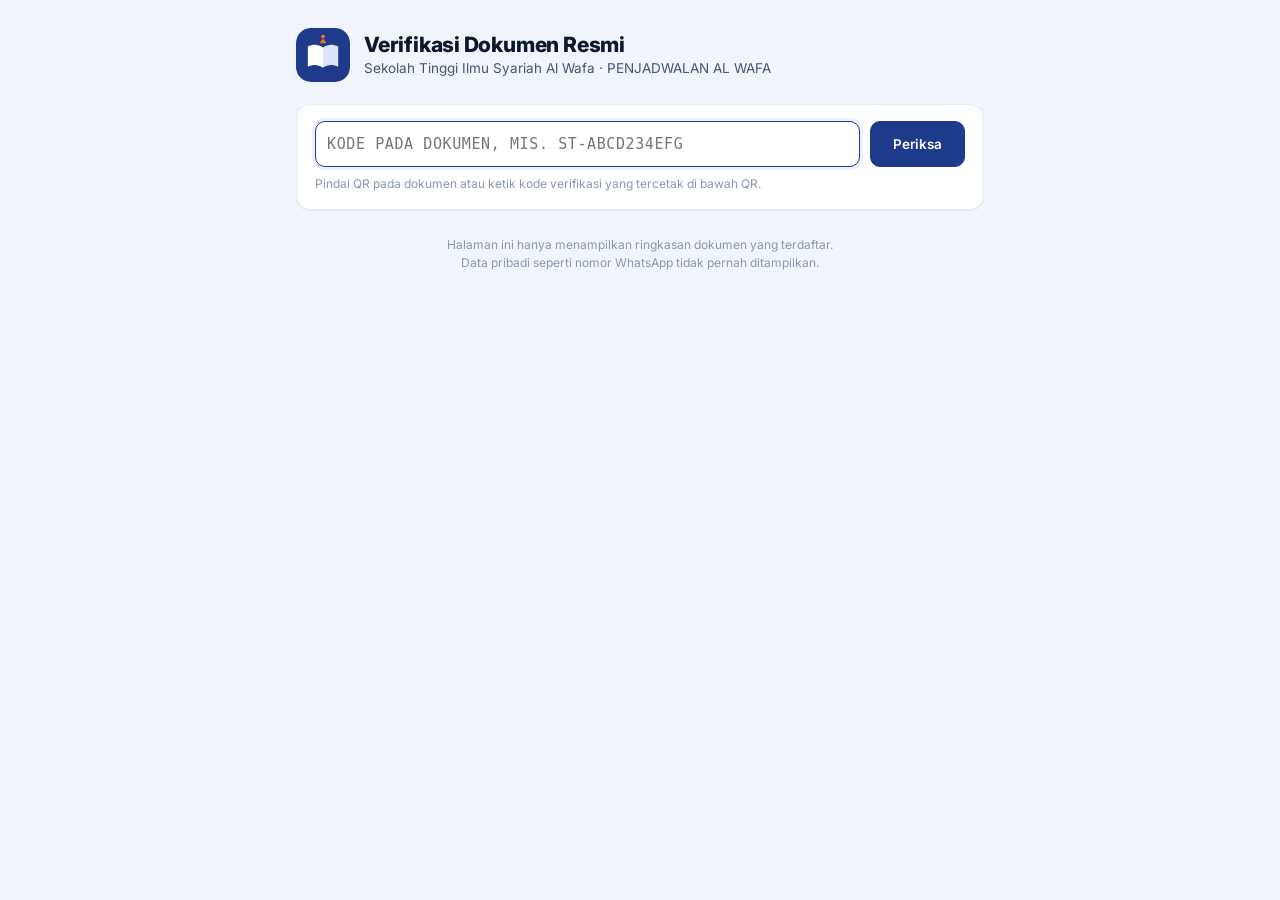
==== commit e3cb3587: "Upgrade v1.5.0" ====
--- a/verifikasi.html
+++ b/verifikasi.html
@@ -11,7 +11,7 @@
   <link rel="preconnect" href="https://fonts.googleapis.com">
   <link rel="preconnect" href="https://fonts.gstatic.com" crossorigin>
   <link href="https://fonts.googleapis.com/css2?family=Inter:wght@400;500;600;700;800&display=swap" rel="stylesheet">
-  <link rel="stylesheet" href="css/style.css?v=1.0.0">
+  <link rel="stylesheet" href="css/style.css?v=1.5.0">
   <script>try { var t = localStorage.getItem('pa:tema'); if (t) document.documentElement.setAttribute('data-theme', t); } catch (e) {}</script>
   <style>
     body { background: var(--bg); min-height: 100vh; }
@@ -62,7 +62,7 @@
     <p class="vf-foot">Halaman ini hanya menampilkan ringkasan dokumen yang terdaftar.<br>Data pribadi seperti nomor WhatsApp tidak pernah ditampilkan.</p>
   </main>
 
-  <script src="js/config.js?v=1.0.0"></script>
+  <script src="js/config.js?v=1.5.0"></script>
   <script>
   'use strict';
   (function () {
@@ -72,7 +72,7 @@
       ok: '<path d="M20 6 9 17l-5-5"/>', x: '<path d="M18 6 6 18M6 6l12 12"/>', q: '<circle cx="12" cy="12" r="9"/><path d="M9.1 9a3 3 0 0 1 5.8 1c0 2-3 3-3 3M12 17h.01"/>'
     };
     var BULAN = ['Januari', 'Februari', 'Maret', 'April', 'Mei', 'Juni', 'Juli', 'Agustus', 'September', 'Oktober', 'November', 'Desember'];
-    var JENIS = { SURAT_TUGAS: 'Surat Tugas Mengajar', JADWAL_KELAS: 'Jadwal Perkuliahan Kelas', JADWAL_DOSEN: 'Jadwal Mengajar Dosen', JADWAL_SELURUH: 'Seluruh Jadwal Perkuliahan', UJIAN: 'Jadwal Ujian', ABSENSI: 'Absensi Mahasiswa', DAFTAR_HADIR: 'Daftar Hadir', PENERIMA_KITAB: 'Absensi Penerima Kitab', KALENDER: 'Kalender Akademik', TEMPLATE: 'Dokumen Template', DOKUMEN: 'Dokumen' };
+    var JENIS = { SURAT_TUGAS: 'Surat Tugas Mengajar', JADWAL_KELAS: 'Jadwal Perkuliahan Kelas', JADWAL_DOSEN: 'Jadwal Mengajar Dosen', JADWAL_SELURUH: 'Seluruh Jadwal Perkuliahan', UJIAN: 'Jadwal Ujian', ABSENSI: 'Absensi Mahasiswa', DAFTAR_HADIR: 'Daftar Hadir', PENERIMA_KITAB: 'Absensi Penerima Kitab', KALENDER: 'Kalender Akademik', HADIR_DOSEN: 'Daftar Kehadiran Dosen', PDDIKTI: 'Daftar Mata Kuliah PDDIKTI', NILAI_TAHFIDZ: 'Lembar Nilai Tahfidz', HADIR_UJIAN: 'Daftar Hadir Ujian', TEMPLATE: 'Dokumen Template', DOKUMEN: 'Dokumen' };
     var LABEL = { dosen: 'Nama dosen', nidn: 'NIDN', prodi: 'Program studi', kelas: 'Kelas', semester: 'Semester', rombel_label: 'Rombongan belajar', kegiatan: 'Kegiatan', tanggal: 'Tanggal', jumlah: 'Jumlah', pola: 'Pola jam', jenis_ujian: 'Jenis ujian', template: 'Template' };
     var LOGO = '<svg viewBox="0 0 64 64" width="100%" height="100%" aria-hidden="true"><rect width="64" height="64" rx="16" fill="#1E3A8A"/><path d="M14 22c6-3 12-3 18 1v24c-6-4-12-4-18-1z" fill="#fff"/><path d="M50 22c-6-3-12-3-18 1v24c6-4 12-4 18-1z" fill="#DCE4F7"/><path d="M32 12l4 6h-8z" fill="#F97316"/><circle cx="32" cy="10" r="2.2" fill="#F97316"/></svg>';
     $('#vf-logo').innerHTML = LOGO;
--- a/css/style.css
+++ b/css/style.css
@@ -490,6 +490,25 @@
 .pv-foot .badge { height: 24px; }
 #print-stage { position: fixed; left: -12000px; top: 0; width: 297mm; }
 
+/* ---- Panel Tata Letak cetak (v1.1) ---- */
+.pv-main { flex: 1; display: flex; min-height: 0; position: relative; }
+.pv-main .pv-body { flex: 1; min-width: 0; }
+.pv-tata { width: 330px; flex: none; background: var(--surface); color: var(--text); border-left: 1px solid var(--border); display: flex; flex-direction: column; min-height: 0; }
+.pv-tata-h { display: flex; align-items: center; justify-content: space-between; gap: 8px; padding: 10px 14px; border-bottom: 1px solid var(--border); font-size: 14px; }
+.pv-tata-h b { display: inline-flex; gap: 6px; align-items: center; }
+.pv-tata-b { flex: 1; overflow: auto; padding: 12px 14px 16px; -webkit-overflow-scrolling: touch; }
+.pv-tata-b .lbl { font-size: 11.5px; font-weight: 800; letter-spacing: .06em; text-transform: uppercase; color: var(--text-3); margin: 4px 0 8px; }
+.pv-tata-f { display: flex; gap: 8px; justify-content: flex-end; padding: 10px 14px; border-top: 1px solid var(--border); flex-wrap: wrap; }
+.tt-row { display: grid; grid-template-columns: minmax(0, 1fr) auto; gap: 2px 10px; align-items: center; margin-bottom: 9px; font-size: 12.5px; }
+.tt-row label { grid-column: 1 / -1; color: var(--text-2); font-weight: 600; }
+.tt-row input[type=range] { width: 100%; accent-color: var(--primary); min-height: 22px; }
+.tt-row .mono { text-align: right; font-size: 12px; min-width: 42px; color: var(--text); }
+.tt-cek { display: flex; gap: 8px; align-items: center; font-size: 13px; margin-bottom: 9px; cursor: pointer; }
+.tt-cek input { width: 16px; height: 16px; accent-color: var(--primary); }
+@media (max-width: 760px) {
+  .pv-tata { position: absolute; right: 0; top: 0; bottom: 0; width: min(92vw, 340px); z-index: 3; box-shadow: var(--shadow-lg); }
+}
+
 /* ---------------- Responsive ---------------- */
 @media (max-width: 1100px) {
   :root { --sb-w: 0px; }
@@ -539,3 +558,113 @@
   .per-badge .pb-l { display: none; } .per-badge .pb-s { display: inline; }
   .per-badge.run { padding: 0 11px; }
 }
+/* ---- v1.1: kartu impor kurikulum, pilihan radio, editor kop ---- */
+.ik-kotak { width: 44px; height: 44px; border-radius: 12px; background: var(--primary-50); color: var(--primary); display: grid; place-items: center; flex: none; }
+.radio-card { display: flex; gap: 10px; align-items: flex-start; padding: 12px 14px; border: 1px solid var(--border); border-radius: var(--radius-sm); cursor: pointer; }
+.radio-card:has(input:checked) { border-color: var(--primary); background: var(--primary-50); }
+.radio-card input { margin-top: 3px; accent-color: var(--primary); }
+.kop-pv { background: var(--surface-3); border-radius: 10px; padding: 12px; overflow: hidden; }
+.kop-kertas { width: 210mm; background: #fff; color: #111827; box-shadow: 0 4px 18px rgba(0,0,0,.18); font-family: 'Inter', Arial, sans-serif; }
+.kop-in { padding: 10mm 10mm 8mm; font-size: 11px; line-height: 1.35; }
+.kop-kertas .arab { font-family: var(--arab); direction: rtl; unicode-bidi: isolate; }
+.kop-isi div { height: 7px; background: #E5E7EB; border-radius: 4px; margin: 9px 0; }
+.kop-baris { display: flex; flex-direction: column; gap: 8px; }
+.kb-row { border: 1px solid var(--border); border-radius: 10px; padding: 8px; display: flex; flex-direction: column; gap: 6px; background: var(--surface-2); }
+.kb-tools { display: flex; flex-wrap: wrap; gap: 6px; align-items: center; }
+.kb-warna { width: 34px; height: 30px; padding: 0; border: 1px solid var(--border); border-radius: 8px; background: none; cursor: pointer; }
+.kop-aset { text-align: center; }
+.kop-aset-g { height: 90px; border: 1px dashed var(--border-2); border-radius: 12px; display: grid; place-items: center; overflow: hidden; background: repeating-conic-gradient(var(--surface-3) 0 25%, var(--surface) 0 50%) 0 0/16px 16px; }
+.kop-aset-g img { max-height: 80px; max-width: 90%; }
+.kop-aset b { display: block; margin: 6px 0 4px; font-size: 13px; }
+.kop-gb-pv { background: #fff; border: 1px solid var(--border); border-radius: 10px; padding: 10px; }
+.kop-gb-pv img { width: 100%; display: block; }
+.kp-wrap { display: grid; grid-template-columns: minmax(0, 1.4fr) minmax(0, 1fr); gap: 16px; }
+.kp-hal { border: 1px solid var(--border); background: #fff; max-height: 62vh; overflow: auto; border-radius: 8px; }
+.kp-in { position: relative; overflow: hidden; }
+.kp-in img { width: 100%; display: block; }
+.kp-kotak { position: absolute; border: 2px solid var(--accent); box-shadow: 0 0 0 9999px rgba(15, 23, 42, .45); pointer-events: none; }
+.kp-hasil { background: #fff; border: 1px solid var(--border); border-radius: 8px; padding: 6px; min-height: 30px; }
+@media (max-width: 760px) { .kp-wrap { grid-template-columns: 1fr; } }
+/* ---- v1.1: Pelaporan PDDIKTI ---- */
+.pk-lay { display: grid; grid-template-columns: minmax(0, 1fr) 290px; gap: 16px; align-items: start; }
+.pk-rek { position: sticky; top: calc(var(--tb-h) + 12px); max-height: calc(100vh - var(--tb-h) - 40px); display: flex; flex-direction: column; }
+.pk-rek #pk-rek { overflow: auto; }
+.pk-rek-l { display: flex; flex-direction: column; }
+.pk-rek-l > .row { padding: 8px 14px; border-bottom: 1px solid var(--border); gap: 8px; }
+.pk-rek-l b.ell, .ell { display: block; white-space: nowrap; overflow: hidden; text-overflow: ellipsis; font-size: 13px; }
+.pk-card { border-top: 4px solid var(--c, var(--primary)); }
+.pk-tbl td { vertical-align: top; }
+.pk-tbl tr.pk-grp td { background: color-mix(in srgb, var(--c, var(--primary)) 9%, var(--surface)); color: var(--text); font-size: 12.5px; letter-spacing: .02em; padding-top: 7px; padding-bottom: 7px; }
+.pk-tbl tr.pk-hilang td { background: var(--err-bg); }
+.pk-ang { text-align: left; cursor: pointer; border: 1px solid var(--border); font: inherit; color: inherit; }
+.pk-ang.on { border-color: var(--primary); box-shadow: 0 0 0 3px var(--primary-50); }
+.pk-ang .yr { font-size: 36px; }
+.pk-bar { height: 7px; border-radius: 99px; background: var(--surface-3); overflow: hidden; }
+.pk-bar i { display: block; height: 100%; background: #16A34A; border-radius: 99px; }
+.pk-smt { margin-top: 10px; }
+.pk-smt .lbl { font-size: 11.5px; font-weight: 800; letter-spacing: .06em; text-transform: uppercase; color: var(--text-3); margin-bottom: 4px; }
+.pk-mk { display: grid; grid-template-columns: 22px 92px minmax(0, 1fr) auto; gap: 8px; align-items: center; padding: 5px 8px; border-radius: 8px; font-size: 13px; }
+.pk-mk + .pk-mk { margin-top: 2px; }
+.pk-mk .ck { width: 20px; height: 20px; border-radius: 6px; border: 1.5px solid var(--border-2); display: grid; place-items: center; font-size: 12px; color: #fff; }
+.pk-mk.ok { background: color-mix(in srgb, #16A34A 9%, transparent); }
+.pk-mk.ok .ck { background: #16A34A; border-color: #16A34A; }
+.pk-mk.df .ck { border-color: #F59E0B; color: #B45309; }
+.pk-mk .mono { font-size: 12px; color: var(--text-2); overflow: hidden; text-overflow: ellipsis; }
+.pk-mk .nm { overflow: hidden; text-overflow: ellipsis; white-space: nowrap; }
+@media (max-width: 1100px) { .pk-lay { grid-template-columns: minmax(0, 1fr); } .pk-rek { position: static; max-height: 360px; } }
+@media (max-width: 760px) { .pk-mk { grid-template-columns: 22px minmax(0, 1fr) auto; } .pk-mk .mono { display: none; } }
+.pk-dsn { display: flex; flex-direction: column; gap: 4px; }
+.pk-dsn select.kosong { border-color: var(--warn-br); background-color: var(--warn-bg); }
+/* ---- v1.2: Penilaian Tahfidz ---- */
+.nt-komp { display: flex; flex-direction: column; gap: 6px; }
+.nt-lbl { font-family: 'Inter', 'Amiri', 'Noto Naskh Arabic', sans-serif; font-size: 15px; }
+/* ---- v1.4: edit MK kurikulum, aturan PDDIKTI, matriks jadwal lebar ---- */
+.kur-edit td { vertical-align: top; }
+.kur-edit .input.sm + .input.sm { margin-top: 4px; }
+.kur-arab { font-family: var(--arab), var(--font); font-size: 15px; }
+.icon-btn.kur-ed { width: 24px; height: 24px; vertical-align: middle; opacity: .55; }
+tr:hover .icon-btn.kur-ed { opacity: 1; }
+.pk-at td { vertical-align: middle; }
+.input.pk-beda { border-color: var(--accent); background: var(--accent-50); font-weight: 700; }
+.page.lebar { max-width: none; }
+.sg.uk-ringkas td.cell { min-width: 86px; width: 86px; height: 64px; }
+.sg.uk-ringkas .sgc { min-height: 56px; padding: 3px 4px 3px 6px; gap: 1px; }
+.sg.uk-ringkas .sgc .mk { font-size: 10.5px; -webkit-line-clamp: 2; }
+.sg.uk-ringkas .sgc .ds { font-size: 9.5px; -webkit-line-clamp: 1; }
+.sg.uk-ringkas .sgc .why { font-size: 9.5px; display: -webkit-box; -webkit-line-clamp: 2; -webkit-box-orient: vertical; overflow: hidden; }
+.sg.uk-ringkas .sg-empty { min-height: 56px; }
+.sg.uk-ringkas .rh { min-width: 130px; max-width: 150px; padding: 6px 8px; }
+.sg.uk-lebar td.cell { min-width: 150px; width: 150px; height: 96px; }
+.sg.uk-lebar .sgc .mk { font-size: 12.5px; }
+.gv-ktl { display: flex; align-items: center; gap: 8px; flex-wrap: wrap; }
+.card.gv-penuh { position: fixed; inset: 8px; z-index: 95; margin: 0 !important; display: flex; flex-direction: column; box-shadow: var(--shadow-lg); }
+.card.gv-penuh > .sg-wrap { flex: 1 1 auto; max-height: none; min-height: 0; }
+.card.gv-penuh > .tray { max-height: 24vh; overflow: auto; flex: none; }
+body.gv-penuh-on .savebar { z-index: 120; }
+body.gv-penuh-on { overflow: hidden; }
+
+/* ===== v1.5 ===== */
+/* Matriks jadwal: kolom KELAS/ROMBEL tetap ramping; sisa lebar dibagi rata ke kolom sesi (pola dengan sedikit sesi, mis. Hybrid) */
+table.sg.sg-fix { --rhw: 184px; --cw: 112px; --cwmax: 280px; table-layout: fixed; min-width: 0; width: max(calc(var(--rhw) + var(--n, 1) * var(--cw)), min(100%, calc(var(--rhw) + var(--n, 1) * var(--cwmax)))); }
+table.sg.sg-fix .rh { width: var(--rhw); min-width: 0; max-width: none; overflow-wrap: anywhere; }
+table.sg.sg-fix td.cell { width: auto; min-width: 0; }
+table.sg.sg-fix.uk-ringkas { --rhw: 146px; --cw: 86px; --cwmax: 220px; }
+table.sg.sg-fix.uk-lebar { --cw: 150px; --cwmax: 340px; }
+@media (max-width: 640px) { table.sg.sg-fix { --rhw: 136px; } table.sg.sg-fix.uk-ringkas { --rhw: 118px; } }
+/* Dua kartu (gabung MK) dalam satu sel */
+.sg td.cell .sgc + .sgc { margin-top: 2px; }
+.sg td.cell .sgc.gab + .sgc.gab { border-top-style: dashed; }
+/* Kurikulum: hapus MK */
+.tbl tr.kur-del td { background: var(--err-bg) !important; }
+.tbl tr.kur-del td .input, .tbl tr.kur-del td.mono { text-decoration: line-through; color: var(--err); }
+.kur-delc { display: inline-flex; align-items: center; gap: 4px; cursor: pointer; color: var(--err); }
+.kur-delc input { width: 17px; height: 17px; accent-color: var(--err); }
+.kur-delc:has(input:disabled) { color: var(--text-3); cursor: not-allowed; }
+.icon-btn.kur-hp:hover { color: var(--err); background: var(--err-bg); }
+.kur-dlist { margin: 0 0 4px; padding-left: 18px; font-size: 13px; line-height: 1.6; max-height: 160px; overflow: auto; }
+/* Gabung MK */
+.link-btn.gmk-btn { font-size: 12.5px; display: inline-flex; align-items: center; gap: 4px; }
+.link-btn.gmk-btn:disabled { opacity: .45; cursor: not-allowed; }
+.gmk-c { align-items: flex-start; }
+.kur-aksi { display: inline-flex; gap: 2px; white-space: nowrap; vertical-align: middle; }
+.sg.hl-gb .sgc.gab .why { color: #FECACA; }
